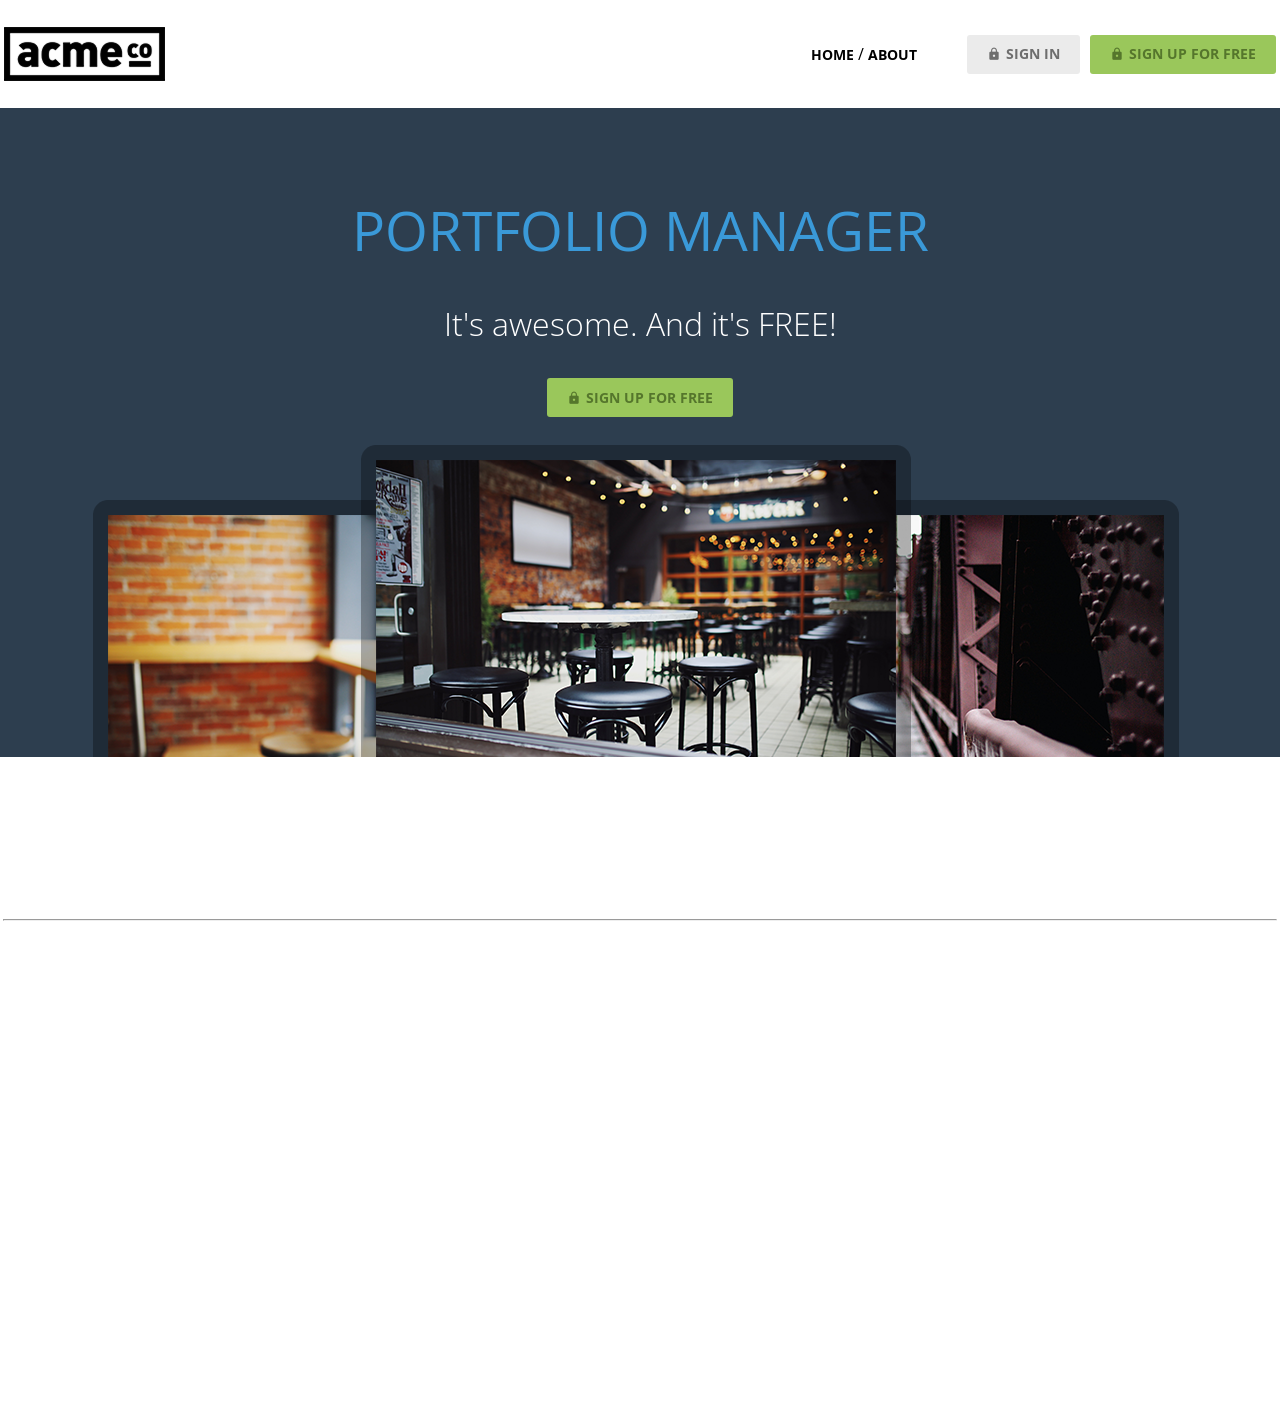
==== index.html @ 491b8ad6 "feat: Hero HTML/CSS 추가" ====
<!DOCTYPE html>
<html lang="en">
<head>
  <meta charset="UTF-8">
  <meta name="viewport" content="width=device-width, initial-scale=1.0">
  <title>ACME</title>
  <link rel="preconnect" href="https://fonts.googleapis.com">
  <link rel="preconnect" href="https://fonts.gstatic.com" crossorigin>
  <link href="https://fonts.googleapis.com/css2?family=Open+Sans:ital,wght@0,300..800;1,300..800&display=swap" rel="stylesheet">
  <link href="https://fonts.googleapis.com/icon?family=Material+Icons" rel="stylesheet">
  <link rel="stylesheet" href="css/common.css">
  <link rel="stylesheet" href="css/index.css">
  
</head>


<body>
  <header>
    <div class="container d-flex justify-content-between align-items-center">
    <h1 class="logo">
        <a href="index.html">
          <img src="images/logo.png" alt="acme logo">
          <span>ACME</span>
        </a>
      </h1>
      <nav>
        <ul class="d-flex align-items-center">
          <li>
            <a href="" class="text-nav">home</a>
            /
            <a href="" class="text-nav">about</a>
          </li>
          <li>
            <a href="#" class="btn btn-secondary"><span class="material-icons">lock</span>sign in</a>
          </li>
          <li>
            <a href="#" class="btn btn-primary"><span class="material-icons">lock</span>sign up for free</a>
          </li>
        </ul>
      </nav>
    </div>
  </header>
  <main>
    <section class="hero inner-top-pd">
    <div class="container d-flex flex-column align-items-center g-1">
      <h2 class="text-heading-xl">Portfolio Manager</h2>
      <h3 class="text-body-l">It's awesome. And it's FREE!</h3>
      <a href="#" class="btn btn-primary"><span class="material-icons">lock</span>sign up for free</a>
      <img src="images/hero_Image.png" alt="">
    </div>
    </section>
    <section class="features container inner-pd"></section>
    <hr class="container">
    <section class="testimonial container inner-pd"></section>
    <section class="cta inner-pd"></section>
  </main>
  <footer class="inner-pd"></footer>
</body>
</html>
---- css/common.css ----
@import url('normalize.css');
@import url('reset.css');
@import url('flex-utility.css');

:root{
  /* Layout */
  --base-unit:27px;
  --base-font:16px;

  /* Color styles */
  --black: rgba(44, 44, 44, 1);
  --light--gray: rgba(168, 168, 168, 1);
  --medium--gray: rgba(110, 110, 110, 1);
  --super--light--gray: rgba(235, 235, 235, 1);
  --primary: rgba(154, 199, 91, 1);
  --secondary: rgba(85, 118, 44, 1);
  --white: rgba(255, 255, 255, 1);
  --hero: rgba(45, 62, 79, 1);
  --hero--title: rgba(58, 153, 216, 1);
  --medium-blue: rgba(67, 156, 207, 1);
  --light-blue: rgba(72, 157, 205, 1);
  --c-t-a: rgba(41, 44, 46, 1);
  
  /* Text-size styles */
  --heading--x-l: calc(var(--base-font) * 3.4375);
  --body--l: calc(var(--base-font) * 2);
  --heading--s: calc(var(--base-font) * 1.5);
  --body--m: var(--base-font);
  --nav--item: calc(var(--base-font) * 0.875);
  --body--m-plus: calc(var(--base-font) * 1.125);
  --link: var(--base-font);
  --button---secondary: calc(var(--base-font) * 0.875);
  --button---primary: calc(var(--base-font) * 0.875);
}

body{
  font-family: "Open Sans", sans-serif;
  font-size: var(--base-font);
}

/* 폰트 위계 */
.text-heading-xl{
  font-size: var(--heading--x-l);
  line-height: calc(var(--base-unit) * 3);
  color: var(--hero--title);
  text-transform: uppercase;
  letter-spacing: 2%;
}
.text-heading-s{
  font-size: var(--heading--s);
  line-height: var(--base-unit);
}
.text-body-l{
  font-size: var(--body--l);
  line-height: calc(var(--base-unit) * 2);
  font-weight: 300;
}
.text-body-m{
  font-size: var(--body--m);
  line-height: var(--base-unit);
}
.text-body-m-plus{
  font-size: var(--body--m-plus);
  line-height: var(--base-unit);
}
.text-nav{
  font-size: var(--nav--item);
  font-weight: bold;
  text-transform: uppercase;
}

/* 링크 버튼 */
.btn{
  height: 39px;
  background:var(--super--light--gray);
  border-radius: 3px;
  padding:0 20px;
  display: inline-flex;
  color: var(--medium--gray);
  align-items: center;
  font-size: calc(var(--base-font) * 0.875);
  font-weight: bold;
  gap: 5px;
  text-transform: uppercase;
}
.btn-primary{
  background-color: var(--primary);
  color: var(--secondary);
}
.btn.big{
  height: calc(var(--base-unit) * 2);
  padding: 0 30px;
}

/* 폼 요소 */
.hero{
  background: var(--hero);
}
form{
  width: 350px;
  display: flex;
  flex-direction: column;
  gap: 10px;
}
form .field{
  height: calc(var(--base-unit) * 2);
  background: var(--white);
  border-radius: 3px;
  padding: 0 20px;
  display: flex;
  align-items: center;
  color: var(--light--gray);
}
form .field input{
  font-style: italic;
  color: var(--black);
}
form .field input::placeholder{
  color: var(--super--light--gray);
}
form button{
  height: calc(var(--base-unit) * 2);
  border: 1px var(--white) solid;
  border-radius: 3px;
  display: flex;
  align-items: center;
  justify-content: center;
  color: var(--white);
  font-size: calc(var(--base-font) * 0.125);
  text-transform: uppercase;
  font-weight: bold;
}
.btn .material-icons{
  font-size: 14px;
}
/* 레이아웃 */
.container{
  width: 1272px;
  margin:0 auto;
}
.inner-pd{
  padding: calc(var(--base-unit) * 3) 0;
}
.inner-top-pd{
  padding-top: calc(var(--base-unit) * 3);
}

/* 헤더 */
body > header {
  background: var(--white);
  padding: var(--base-unit) 0;
  box-shadow: 0 4px 5px rgba(0,0,0,.1);
}
.logo span{
  position: absolute;
  clip-path:inset(50%);
  width: 1px;
  height: 1px;
  overflow: hidden;
}
header nav ul{
  gap: 10px;
}
header nav ul li:first-child{
  margin-right: 40px;
}
---- css/index.css ----
.hero h3{
  color: var(--white);
}
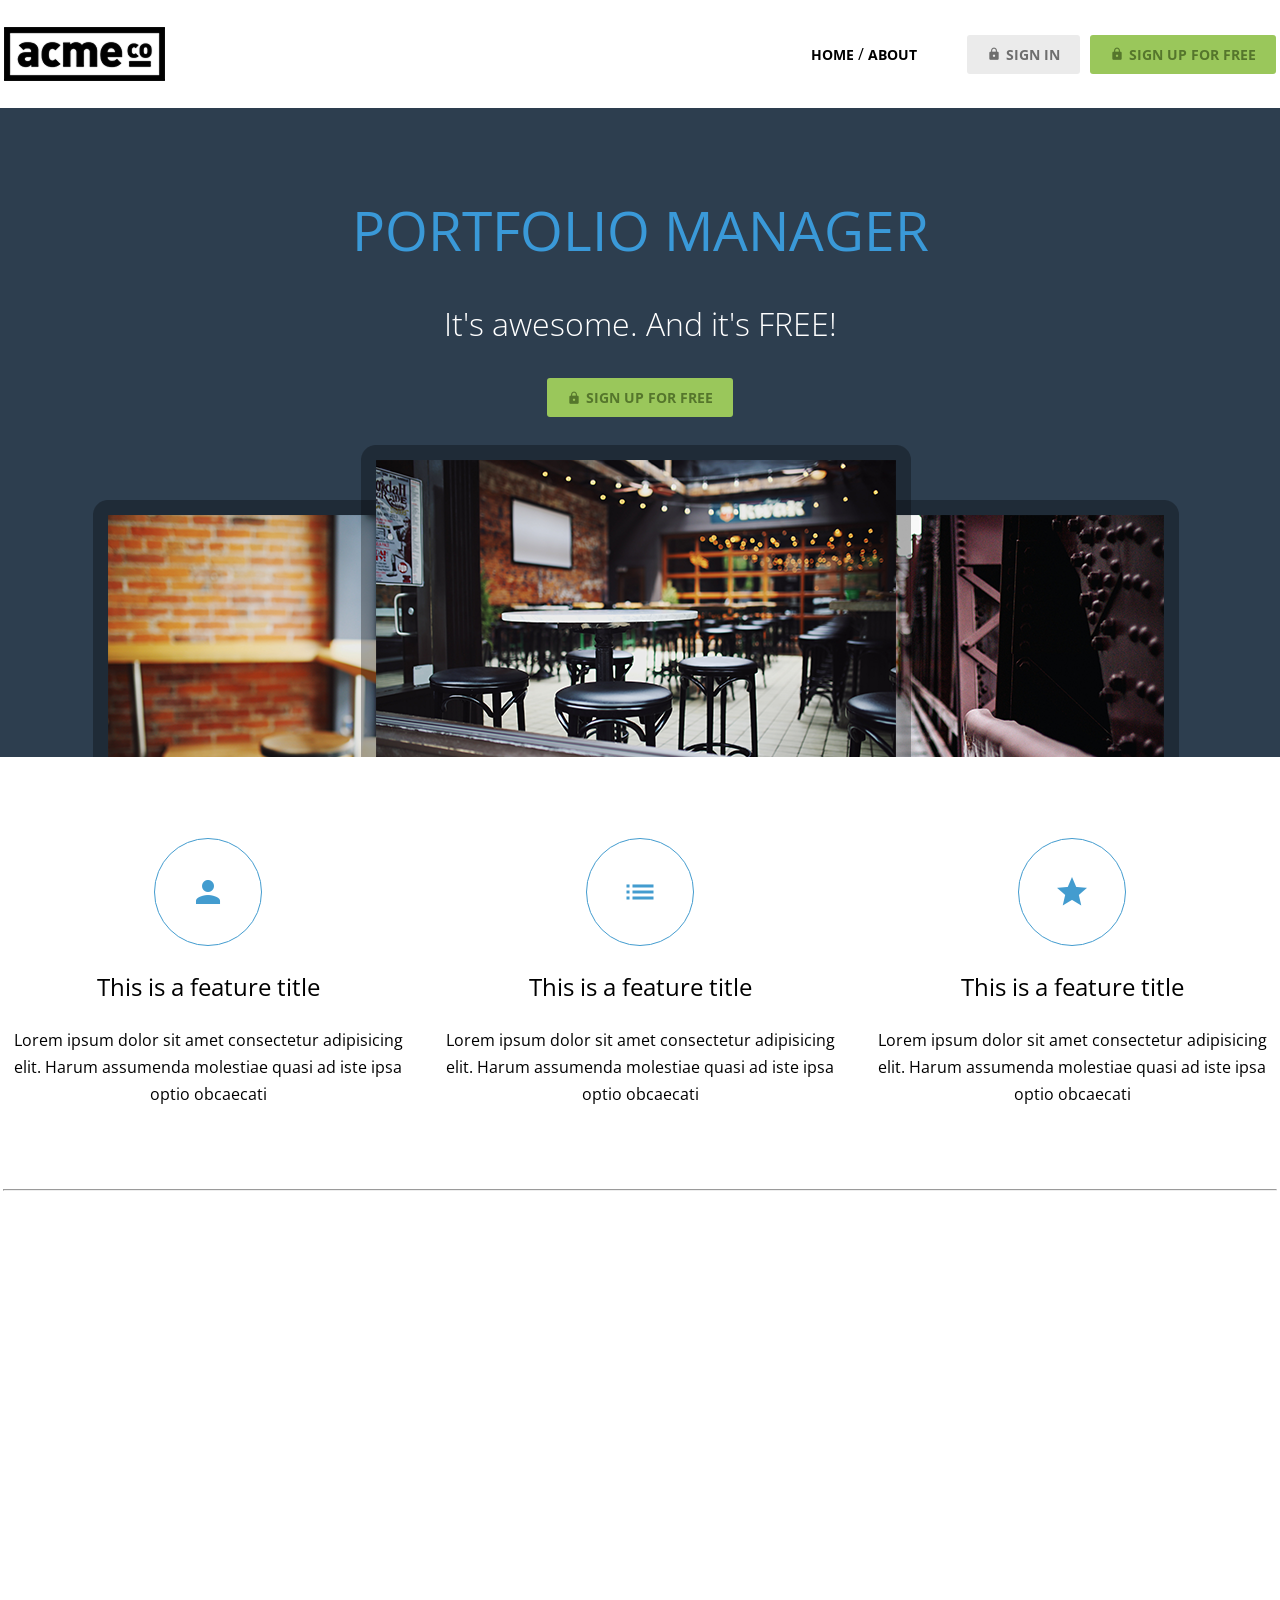
==== commit 8dba55a9: "feat: Features HTML/CSS 추가" ====
--- a/index.html
+++ b/index.html
@@ -20,7 +20,7 @@
     <h1 class="logo">
         <a href="index.html">
           <img src="images/logo.png" alt="acme logo">
-          <span>ACME</span>
+          <span class="hidden">ACME</span>
         </a>
       </h1>
       <nav>
@@ -49,7 +49,38 @@
       <img src="images/hero_Image.png" alt="">
     </div>
     </section>
-    <section class="features container inner-pd"></section>
+    <section class="features container inner-pd">
+      <h2 class="hidden">Features</h2>
+      <ul class="d-flex justify-content-between">
+        <li>
+          <div class="icon">
+            <span class="material-icons">person</span>
+          </div>
+          <h3 class="text-heading-s">This is a feature title</h3>
+          <p>
+            Lorem ipsum dolor sit amet consectetur adipisicing elit. Harum assumenda molestiae quasi ad iste ipsa optio obcaecati
+          </p>
+        </li>
+        <li>
+          <div class="icon">
+            <span class="material-icons">list</span>
+          </div>
+          <h3 class="text-heading-s">This is a feature title</h3>
+          <p>
+            Lorem ipsum dolor sit amet consectetur adipisicing elit. Harum assumenda molestiae quasi ad iste ipsa optio obcaecati
+          </p>
+        </li>
+        <li>
+          <div class="icon">
+            <span class="material-icons">star</span>
+          </div>
+          <h3 class="text-heading-s">This is a feature title</h3>
+          <p>
+            Lorem ipsum dolor sit amet consectetur adipisicing elit. Harum assumenda molestiae quasi ad iste ipsa optio obcaecati 
+          </p>
+        </li>
+      </ul>
+    </section>
     <hr class="container">
     <section class="testimonial container inner-pd"></section>
     <section class="cta inner-pd"></section>
--- a/css/common.css
+++ b/css/common.css
@@ -34,8 +34,10 @@
 }
 
 body{
-  font-family: "Open Sans", sans-serif;
+  /* font-family: "Open Sans", sans-serif;
   font-size: var(--base-font);
+  line-height: var(--base-unit); */
+  font:var(--base-font)/var(--base-unit) "Open Sans", sans-serif;
 }
 
 /* 폰트 위계 */
@@ -144,6 +146,13 @@
 .inner-top-pd{
   padding-top: calc(var(--base-unit) * 3);
 }
+.hidden{
+  position: absolute;
+  clip-path:inset(50%);
+  width: 1px;
+  height: 1px;
+  overflow: hidden;
+}
 
 /* 헤더 */
 body > header {
@@ -151,13 +160,6 @@
   padding: var(--base-unit) 0;
   box-shadow: 0 4px 5px rgba(0,0,0,.1);
 }
-.logo span{
-  position: absolute;
-  clip-path:inset(50%);
-  width: 1px;
-  height: 1px;
-  overflow: hidden;
-}
 header nav ul{
   gap: 10px;
 }
--- a/css/index.css
+++ b/css/index.css
@@ -1,3 +1,30 @@
 .hero h3{
   color: var(--white);
+}
+
+.features ul{
+  gap: 24px;
+  text-align: center;
+}
+
+.features ul li{
+  display: flex;
+  flex-direction: column;
+  gap: var(--base-unit);
+  align-items: center;
+}
+
+.features .icon{
+  width: calc(var(--base-unit) * 4);
+  height: calc(var(--base-unit) * 4);
+  display: flex;
+  justify-content: center;
+  align-items: center;
+  border: 1px solid var(--medium-blue);
+  border-radius: 50%;
+  box-sizing: border-box;
+  color: var(--medium-blue);
+}
+.features .icon span{
+  font-size: 36px;
 }
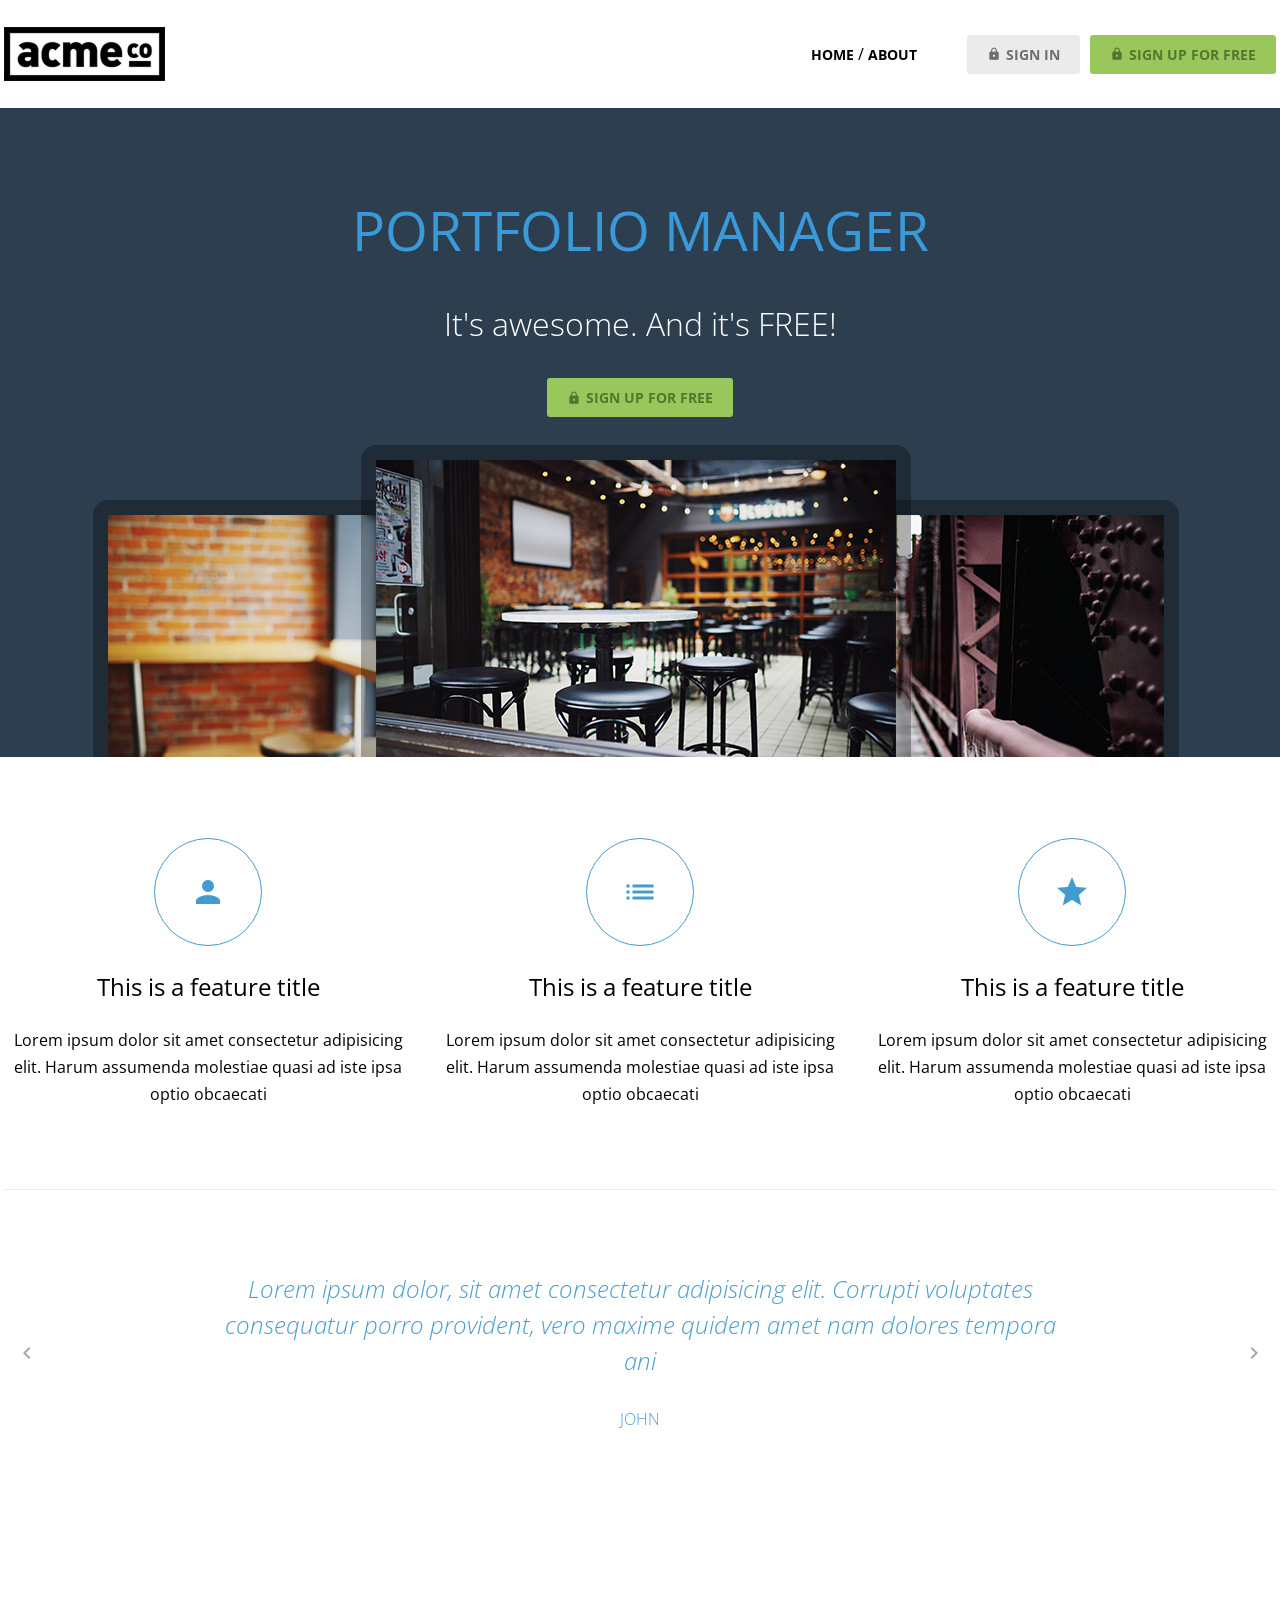
==== commit f9fae5da: "feat: testimonial HTML/CSS 추가" ====
--- a/index.html
+++ b/index.html
@@ -1,90 +1,137 @@
-<!DOCTYPE html>
+<!doctype html>
 <html lang="en">
-<head>
-  <meta charset="UTF-8">
-  <meta name="viewport" content="width=device-width, initial-scale=1.0">
-  <title>ACME</title>
-  <link rel="preconnect" href="https://fonts.googleapis.com">
-  <link rel="preconnect" href="https://fonts.gstatic.com" crossorigin>
-  <link href="https://fonts.googleapis.com/css2?family=Open+Sans:ital,wght@0,300..800;1,300..800&display=swap" rel="stylesheet">
-  <link href="https://fonts.googleapis.com/icon?family=Material+Icons" rel="stylesheet">
-  <link rel="stylesheet" href="css/common.css">
-  <link rel="stylesheet" href="css/index.css">
-  
-</head>
+  <head>
+    <meta charset="UTF-8" />
+    <meta name="viewport" content="width=device-width, initial-scale=1.0" />
+    <title>ACME</title>
+    <link rel="preconnect" href="https://fonts.googleapis.com" />
+    <link rel="preconnect" href="https://fonts.gstatic.com" crossorigin />
+    <link
+      href="https://fonts.googleapis.com/css2?family=Open+Sans:ital,wght@0,300..800;1,300..800&display=swap"
+      rel="stylesheet"
+    />
+    <link href="https://fonts.googleapis.com/icon?family=Material+Icons" rel="stylesheet" />
+    <link rel="stylesheet" href="css/common.css" />
+    <link rel="stylesheet" href="css/index.css" />
+  </head>
 
-
-<body>
-  <header>
-    <div class="container d-flex justify-content-between align-items-center">
-    <h1 class="logo">
-        <a href="index.html">
-          <img src="images/logo.png" alt="acme logo">
-          <span class="hidden">ACME</span>
-        </a>
-      </h1>
-      <nav>
-        <ul class="d-flex align-items-center">
+  <body>
+    <header>
+      <div class="container d-flex justify-content-between align-items-center">
+        <h1 class="logo">
+          <a href="index.html">
+            <img src="images/logo.png" alt="acme logo" />
+            <span class="hidden">ACME</span>
+          </a>
+        </h1>
+        <nav>
+          <ul class="d-flex align-items-center">
+            <li>
+              <a href="" class="text-nav">home</a>
+              /
+              <a href="" class="text-nav">about</a>
+            </li>
+            <li>
+              <a href="#" class="btn btn-secondary"
+                ><span class="material-icons">lock</span>sign in</a
+              >
+            </li>
+            <li>
+              <a href="#" class="btn btn-primary">
+                <span class="material-icons">lock</span>sign up for free</a
+              >
+            </li>
+          </ul>
+        </nav>
+      </div>
+    </header>
+    <main>
+      <section class="hero inner-top-pd">
+        <div class="container d-flex flex-column align-items-center g-1">
+          <h2 class="text-heading-xl">Portfolio Manager</h2>
+          <h3 class="text-body-l">It's awesome. And it's FREE!</h3>
+          <a href="#" class="btn btn-primary"
+            ><span class="material-icons">lock</span>sign up for free</a
+          >
+          <img src="images/hero_Image.png" alt="" />
+        </div>
+      </section>
+      <section class="features container inner-pd">
+        <h2 class="hidden">Features</h2>
+        <ul class="d-flex justify-content-between">
           <li>
-            <a href="" class="text-nav">home</a>
-            /
-            <a href="" class="text-nav">about</a>
+            <div class="icon">
+              <span class="material-icons">person</span>
+            </div>
+            <h3 class="text-heading-s">This is a feature title</h3>
+            <p>
+              Lorem ipsum dolor sit amet consectetur adipisicing elit. Harum assumenda molestiae
+              quasi ad iste ipsa optio obcaecati
+            </p>
           </li>
           <li>
-            <a href="#" class="btn btn-secondary"><span class="material-icons">lock</span>sign in</a>
+            <div class="icon">
+              <span class="material-icons">list</span>
+            </div>
+            <h3 class="text-heading-s">This is a feature title</h3>
+            <p>
+              Lorem ipsum dolor sit amet consectetur adipisicing elit. Harum assumenda molestiae
+              quasi ad iste ipsa optio obcaecati
+            </p>
           </li>
           <li>
-            <a href="#" class="btn btn-primary"><span class="material-icons">lock</span>sign up for free</a>
+            <div class="icon">
+              <span class="material-icons">star</span>
+            </div>
+            <h3 class="text-heading-s">This is a feature title</h3>
+            <p>
+              Lorem ipsum dolor sit amet consectetur adipisicing elit. Harum assumenda molestiae
+              quasi ad iste ipsa optio obcaecati
+            </p>
           </li>
         </ul>
-      </nav>
-    </div>
-  </header>
-  <main>
-    <section class="hero inner-top-pd">
-    <div class="container d-flex flex-column align-items-center g-1">
-      <h2 class="text-heading-xl">Portfolio Manager</h2>
-      <h3 class="text-body-l">It's awesome. And it's FREE!</h3>
-      <a href="#" class="btn btn-primary"><span class="material-icons">lock</span>sign up for free</a>
-      <img src="images/hero_Image.png" alt="">
-    </div>
-    </section>
-    <section class="features container inner-pd">
-      <h2 class="hidden">Features</h2>
-      <ul class="d-flex justify-content-between">
-        <li>
-          <div class="icon">
-            <span class="material-icons">person</span>
-          </div>
-          <h3 class="text-heading-s">This is a feature title</h3>
-          <p>
-            Lorem ipsum dolor sit amet consectetur adipisicing elit. Harum assumenda molestiae quasi ad iste ipsa optio obcaecati
-          </p>
-        </li>
-        <li>
-          <div class="icon">
-            <span class="material-icons">list</span>
-          </div>
-          <h3 class="text-heading-s">This is a feature title</h3>
-          <p>
-            Lorem ipsum dolor sit amet consectetur adipisicing elit. Harum assumenda molestiae quasi ad iste ipsa optio obcaecati
-          </p>
-        </li>
-        <li>
-          <div class="icon">
-            <span class="material-icons">star</span>
-          </div>
-          <h3 class="text-heading-s">This is a feature title</h3>
-          <p>
-            Lorem ipsum dolor sit amet consectetur adipisicing elit. Harum assumenda molestiae quasi ad iste ipsa optio obcaecati 
-          </p>
-        </li>
-      </ul>
-    </section>
-    <hr class="container">
-    <section class="testimonial container inner-pd"></section>
-    <section class="cta inner-pd"></section>
-  </main>
-  <footer class="inner-pd"></footer>
-</body>
-</html>+      </section>
+      <hr class="container" />
+      <section class="testimonial slidewrapper container inner-pd">
+        <h2 class="hidden">testimonial</h2>
+        <ul class="slidecontainer">
+          <li>
+            <blockquote>
+              <p>
+                Lorem ipsum dolor, sit amet consectetur adipisicing elit. Corrupti voluptates
+                consequatur porro provident, vero maxime quidem amet nam dolores tempora ani
+              </p>
+            </blockquote>
+            <small>john</small>
+          </li>
+          <li>
+            <blockquote>
+              <p>
+                Lorem ipsum dolor, sit amet consectetur adipisicing elit. Corrupti voluptates
+                consequatur porro provident, vero maxime quidem amet nam dolores tempora ani
+              </p>
+            </blockquote>
+            <small>tomas</small>
+          </li>
+          <li>
+            <blockquote>
+              <p>
+                Lorem ipsum dolor, sit amet consectetur adipisicing elit. Corrupti voluptates
+                consequatur porro provident, vero maxime quidem amet nam dolores tempora ani
+              </p>
+            </blockquote>
+            <small>onion</small>
+          </li>
+        </ul>
+        <button type="button" class="button prev">
+          <span class="material-icons">chevron_left</span>
+        </button>
+        <button type="button" class="button next">
+          <span class="material-icons">chevron_right</span>
+        </button>
+      </section>
+      <section class="cta inner-pd"></section>
+    </main>
+    <footer class="inner-pd"></footer>
+  </body>
+</html>
--- a/css/common.css
+++ b/css/common.css
@@ -1,11 +1,11 @@
-@import url('normalize.css');
-@import url('reset.css');
-@import url('flex-utility.css');
-
-:root{
+@import url("normalize.css");
+@import url("reset.css");
+@import url("flex-utility.css");
+
+:root {
   /* Layout */
-  --base-unit:27px;
-  --base-font:16px;
+  --base-unit: 27px;
+  --base-font: 16px;
 
   /* Color styles */
   --black: rgba(44, 44, 44, 1);
@@ -20,7 +20,7 @@
   --medium-blue: rgba(67, 156, 207, 1);
   --light-blue: rgba(72, 157, 205, 1);
   --c-t-a: rgba(41, 44, 46, 1);
-  
+
   /* Text-size styles */
   --heading--x-l: calc(var(--base-font) * 3.4375);
   --body--l: calc(var(--base-font) * 2);
@@ -33,50 +33,52 @@
   --button---primary: calc(var(--base-font) * 0.875);
 }
 
-body{
+body {
   /* font-family: "Open Sans", sans-serif;
   font-size: var(--base-font);
   line-height: var(--base-unit); */
-  font:var(--base-font)/var(--base-unit) "Open Sans", sans-serif;
+  font:
+    var(--base-font)/var(--base-unit) "Open Sans",
+    sans-serif;
 }
 
 /* 폰트 위계 */
-.text-heading-xl{
+.text-heading-xl {
   font-size: var(--heading--x-l);
   line-height: calc(var(--base-unit) * 3);
   color: var(--hero--title);
   text-transform: uppercase;
   letter-spacing: 2%;
 }
-.text-heading-s{
+.text-heading-s {
   font-size: var(--heading--s);
   line-height: var(--base-unit);
 }
-.text-body-l{
+.text-body-l {
   font-size: var(--body--l);
   line-height: calc(var(--base-unit) * 2);
   font-weight: 300;
 }
-.text-body-m{
+.text-body-m {
   font-size: var(--body--m);
   line-height: var(--base-unit);
 }
-.text-body-m-plus{
+.text-body-m-plus {
   font-size: var(--body--m-plus);
   line-height: var(--base-unit);
 }
-.text-nav{
+.text-nav {
   font-size: var(--nav--item);
   font-weight: bold;
   text-transform: uppercase;
 }
 
 /* 링크 버튼 */
-.btn{
+.btn {
   height: 39px;
-  background:var(--super--light--gray);
+  background: var(--super--light--gray);
   border-radius: 3px;
-  padding:0 20px;
+  padding: 0 20px;
   display: inline-flex;
   color: var(--medium--gray);
   align-items: center;
@@ -85,26 +87,26 @@
   gap: 5px;
   text-transform: uppercase;
 }
-.btn-primary{
+.btn-primary {
   background-color: var(--primary);
   color: var(--secondary);
 }
-.btn.big{
+.btn.big {
   height: calc(var(--base-unit) * 2);
   padding: 0 30px;
 }
 
 /* 폼 요소 */
-.hero{
+.hero {
   background: var(--hero);
 }
-form{
+form {
   width: 350px;
   display: flex;
   flex-direction: column;
   gap: 10px;
 }
-form .field{
+form .field {
   height: calc(var(--base-unit) * 2);
   background: var(--white);
   border-radius: 3px;
@@ -113,14 +115,14 @@
   align-items: center;
   color: var(--light--gray);
 }
-form .field input{
+form .field input {
   font-style: italic;
   color: var(--black);
 }
-form .field input::placeholder{
+form .field input::placeholder {
   color: var(--super--light--gray);
 }
-form button{
+form button {
   height: calc(var(--base-unit) * 2);
   border: 1px var(--white) solid;
   border-radius: 3px;
@@ -132,37 +134,80 @@
   text-transform: uppercase;
   font-weight: bold;
 }
-.btn .material-icons{
+.btn .material-icons {
   font-size: 14px;
 }
 /* 레이아웃 */
-.container{
+.container {
   width: 1272px;
-  margin:0 auto;
-}
-.inner-pd{
+  margin: 0 auto;
+}
+.inner-pd {
   padding: calc(var(--base-unit) * 3) 0;
 }
-.inner-top-pd{
+.inner-top-pd {
   padding-top: calc(var(--base-unit) * 3);
 }
-.hidden{
+.hidden {
   position: absolute;
-  clip-path:inset(50%);
+  clip-path: inset(50%);
   width: 1px;
   height: 1px;
   overflow: hidden;
+}
+
+hr {
+  border: none;
+  /* border-top: 1px solid var(--super--light--gray); */
+  height: 1px;
+  background: var(--super--light--gray);
 }
 
 /* 헤더 */
 body > header {
   background: var(--white);
   padding: var(--base-unit) 0;
-  box-shadow: 0 4px 5px rgba(0,0,0,.1);
-}
-header nav ul{
+  box-shadow: 0 4px 5px rgba(0, 0, 0, 0.1);
+}
+header nav ul {
   gap: 10px;
 }
-header nav ul li:first-child{
+header nav ul li:first-child {
   margin-right: 40px;
-}+}
+
+/* 슬라이드 */
+.slidewrapper {
+  position: relative;
+  overflow: hidden;
+}
+.slidecontainer {
+  width: 300%; /* js 부모 너비파악, 슬라이드 개수 파악, 너비 계산해서 지정할 예정 */
+  display: flex;
+  transition: 0.3s ease-out;
+}
+.slidecontainer li {
+  width: 100%;
+  display: flex;
+  flex-direction: column;
+  align-items: center;
+  gap: var(--base-unit);
+}
+.slidewrapper button {
+  width: 45px;
+  height: 45px;
+  display: flex;
+  justify-content: center;
+  align-items: center;
+  color: var(--light--gray);
+  cursor: pointer;
+  position: absolute;
+  top: 50%;
+  transform: translateY(-50%);
+}
+.slidewrapper button.prev {
+  left: 0;
+}
+.slidewrapper button.next {
+  right: 0;
+}
--- a/css/index.css
+++ b/css/index.css
@@ -1,20 +1,20 @@
-.hero h3{
+.hero h3 {
   color: var(--white);
 }
 
-.features ul{
+.features ul {
   gap: 24px;
   text-align: center;
 }
 
-.features ul li{
+.features ul li {
   display: flex;
   flex-direction: column;
   gap: var(--base-unit);
   align-items: center;
 }
 
-.features .icon{
+.features .icon {
   width: calc(var(--base-unit) * 4);
   height: calc(var(--base-unit) * 4);
   display: flex;
@@ -25,6 +25,21 @@
   box-sizing: border-box;
   color: var(--medium-blue);
 }
-.features .icon span{
+.features .icon span {
   font-size: 36px;
-}+}
+
+.testimonial li {
+  font-weight: 300;
+  color: var(--light-blue);
+  text-align: center;
+}
+.testimonial blockquote {
+  width: 840px;
+  font-style: italic;
+  font-size: 24px;
+  line-height: 36px;
+}
+.testimonial small {
+  text-transform: uppercase;
+}
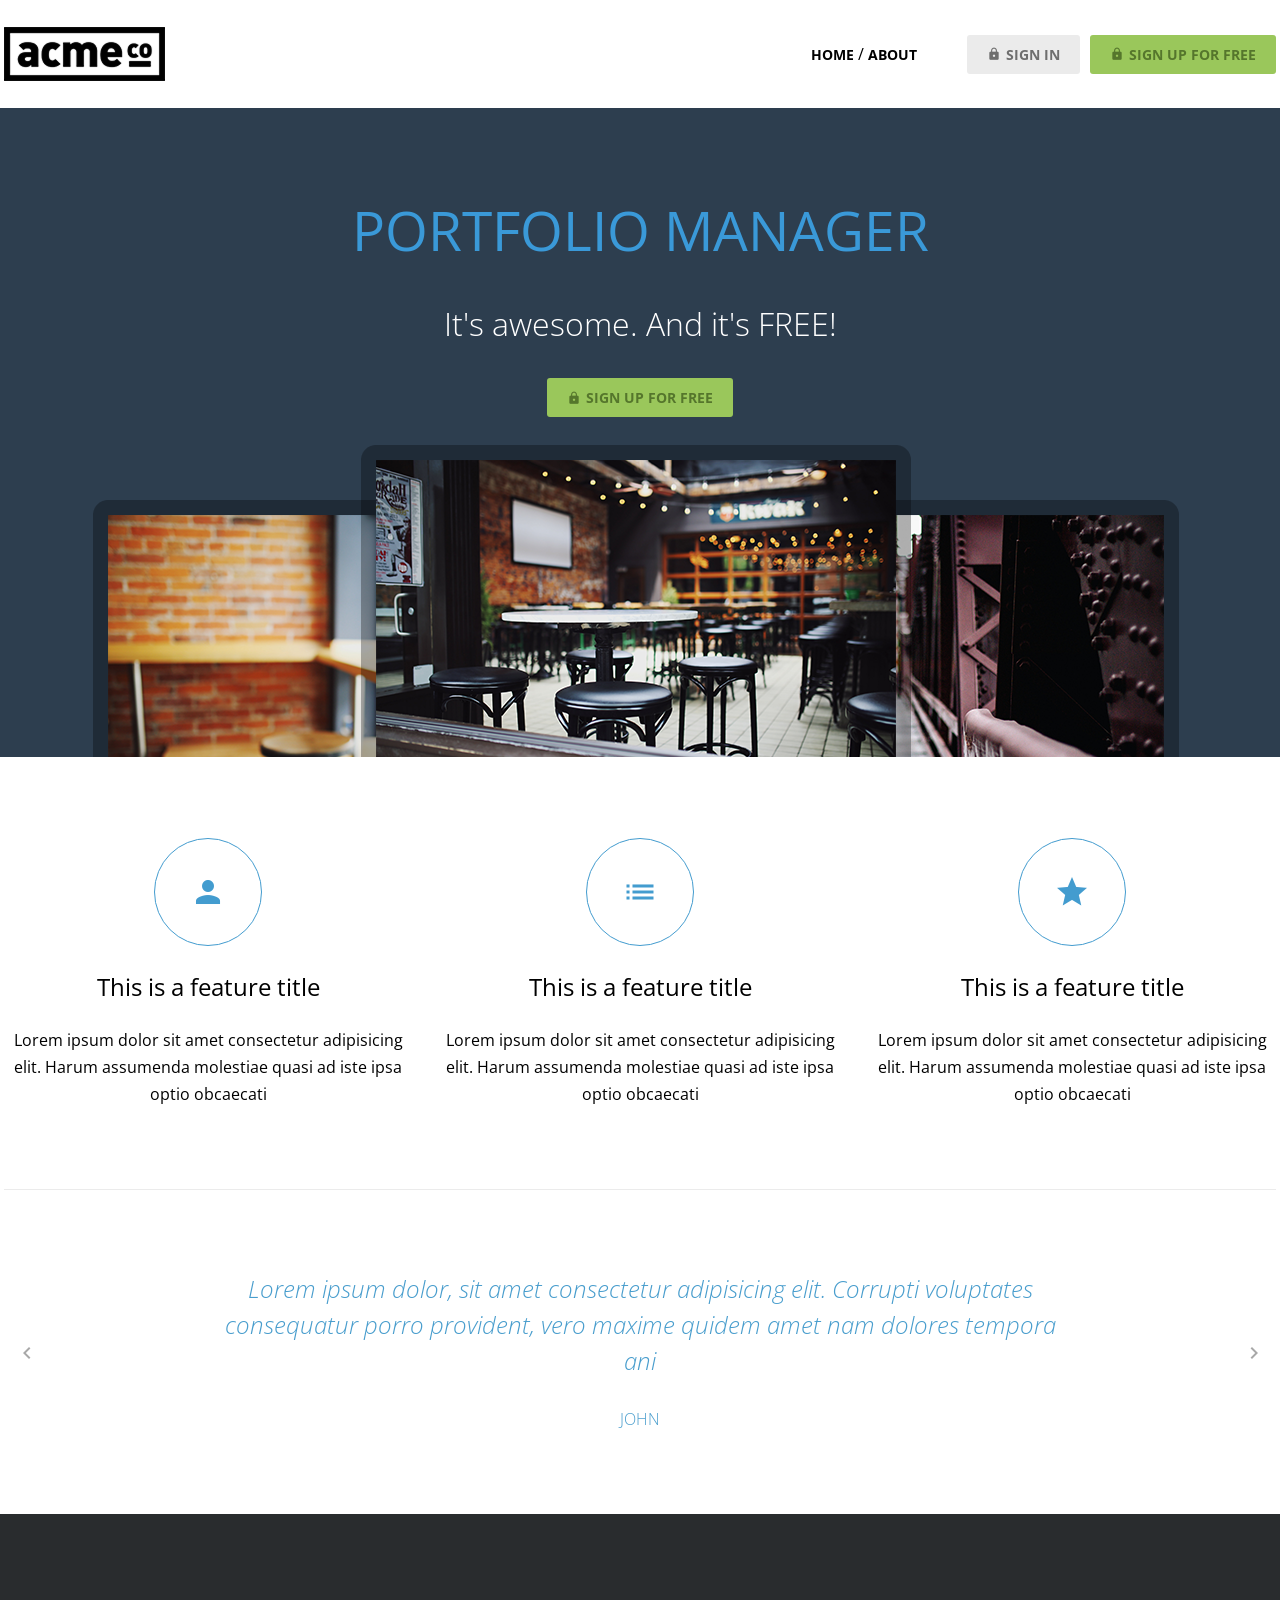
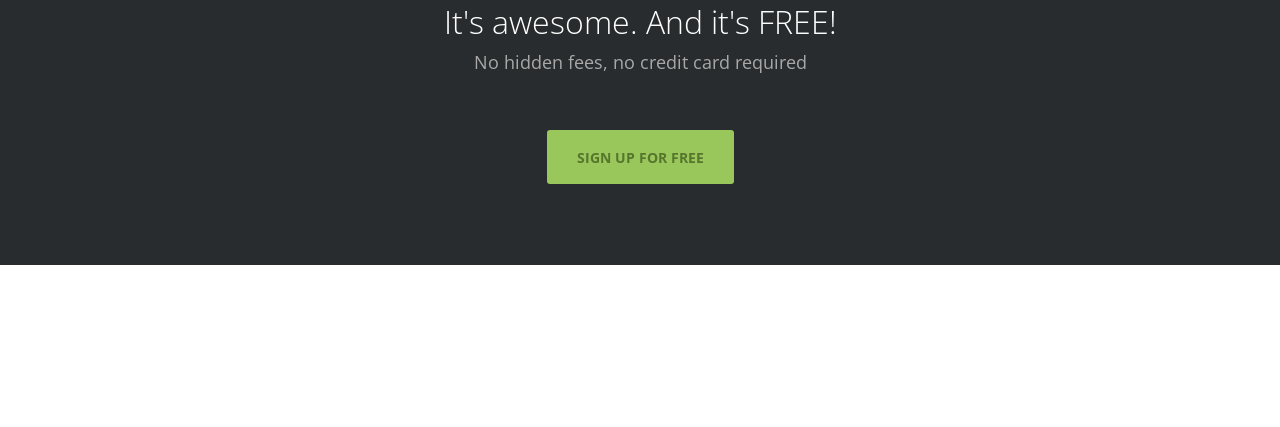
==== commit c9d228ce: "feat: HTML/CSS 추가" ====
--- a/index.html
+++ b/index.html
@@ -130,7 +130,13 @@
           <span class="material-icons">chevron_right</span>
         </button>
       </section>
-      <section class="cta inner-pd"></section>
+      <section class="cta inner-pd d-flex flex-column align-items-center g-2">
+        <div class="content">
+          <h3 class="text-body-l">It's awesome. And it's FREE!</h3>
+          <p class="text-body-m-plus">No hidden fees, no credit card required</p>
+        </div>
+        <a href="#" class="btn btn-primary big">sign up for free</a>
+      </section>
     </main>
     <footer class="inner-pd"></footer>
   </body>
--- a/css/common.css
+++ b/css/common.css
@@ -58,6 +58,7 @@
   font-size: var(--body--l);
   line-height: calc(var(--base-unit) * 2);
   font-weight: 300;
+  text-align: center;
 }
 .text-body-m {
   font-size: var(--body--m);
@@ -66,6 +67,8 @@
 .text-body-m-plus {
   font-size: var(--body--m-plus);
   line-height: var(--base-unit);
+  text-align: center;
+  color: var(--light--gray);
 }
 .text-nav {
   font-size: var(--nav--item);
@@ -211,3 +214,9 @@
 .slidewrapper button.next {
   right: 0;
 }
+
+/* CTA */
+.cta {
+  background: var(--c-t-a);
+  color: var(--white);
+}
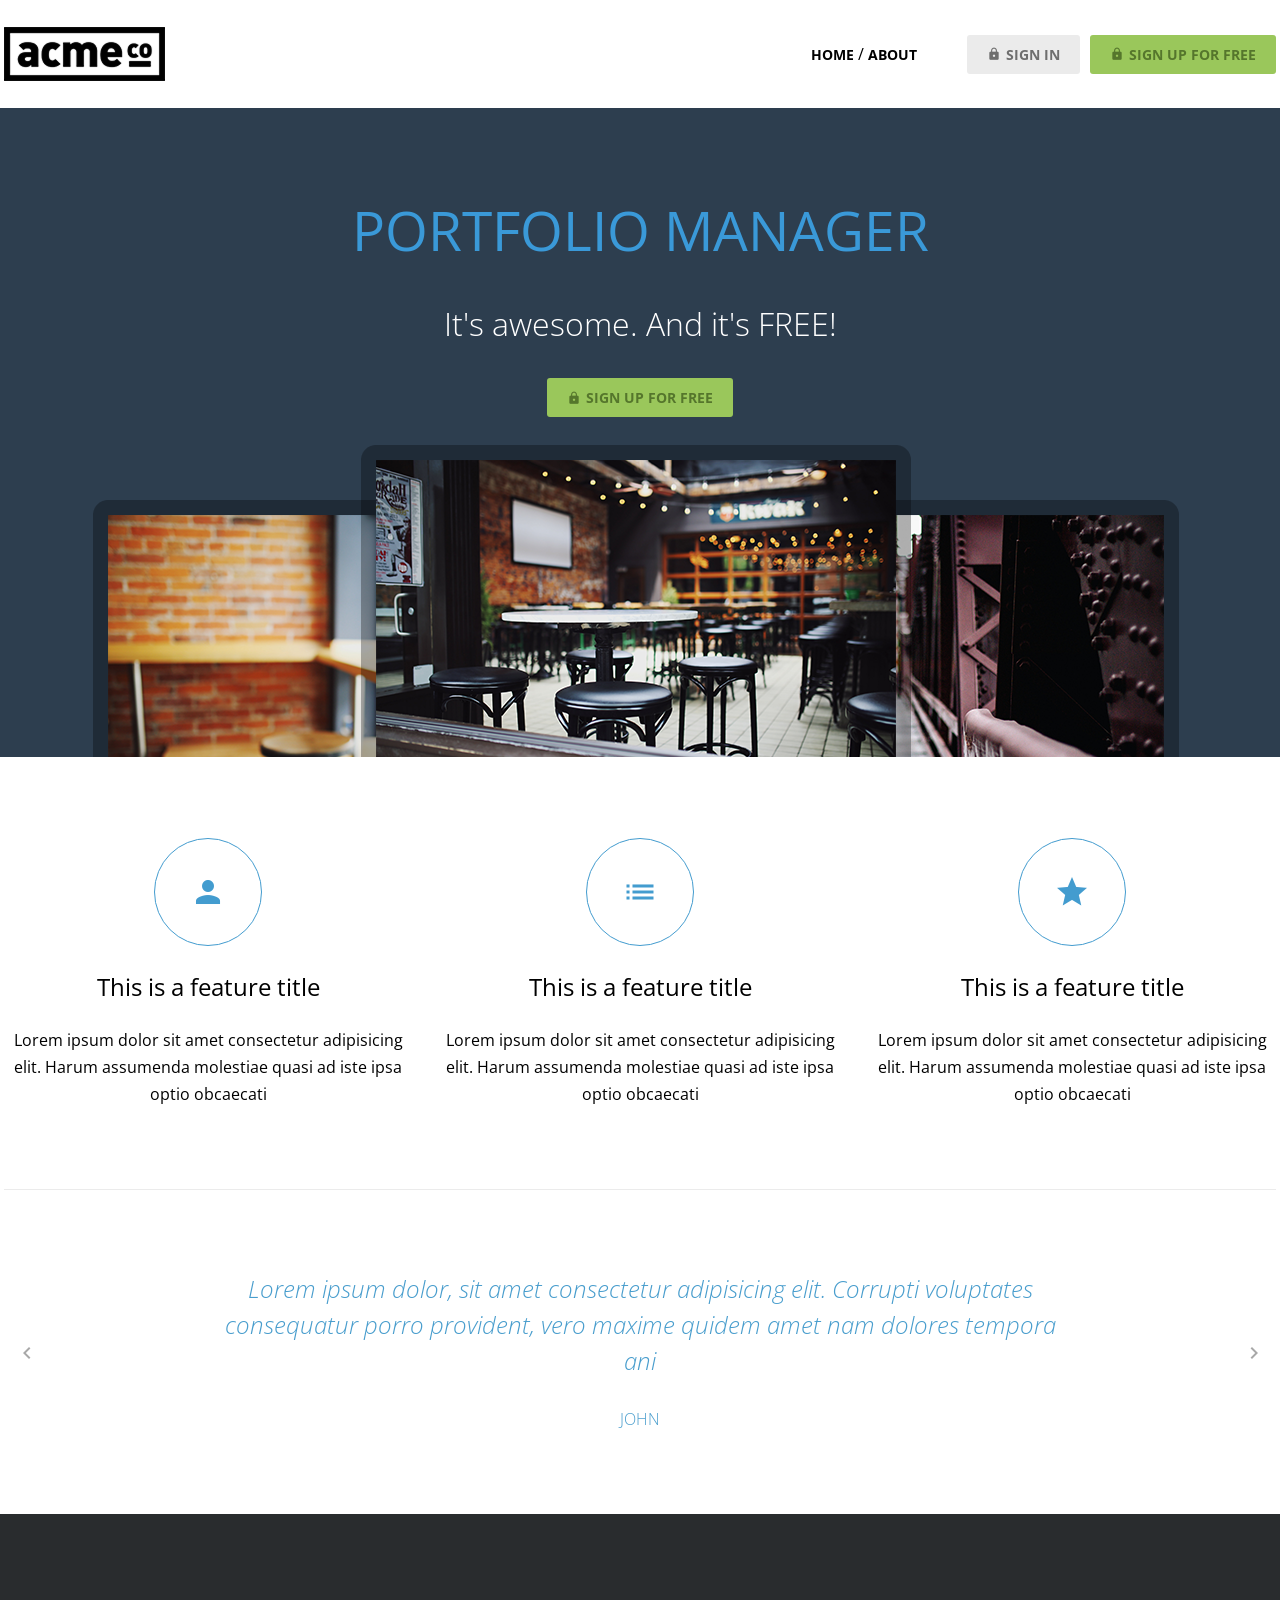
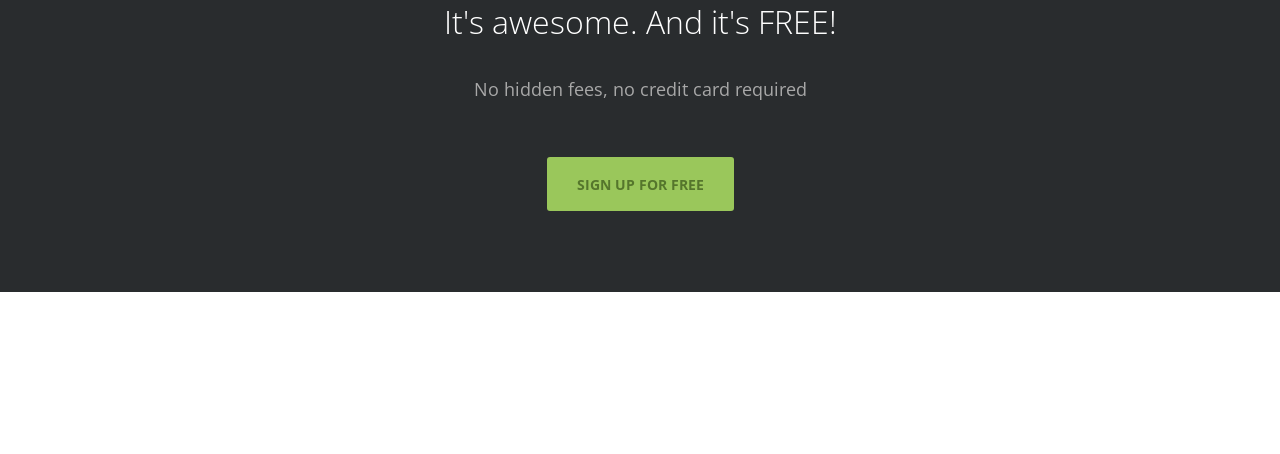
==== commit 52e049c1: "feat: HTML 추가" ====
--- a/index.html
+++ b/index.html
@@ -131,7 +131,7 @@
         </button>
       </section>
       <section class="cta inner-pd d-flex flex-column align-items-center g-2">
-        <div class="content">
+        <div class="content d-flex flex-column g-1">
           <h3 class="text-body-l">It's awesome. And it's FREE!</h3>
           <p class="text-body-m-plus">No hidden fees, no credit card required</p>
         </div>
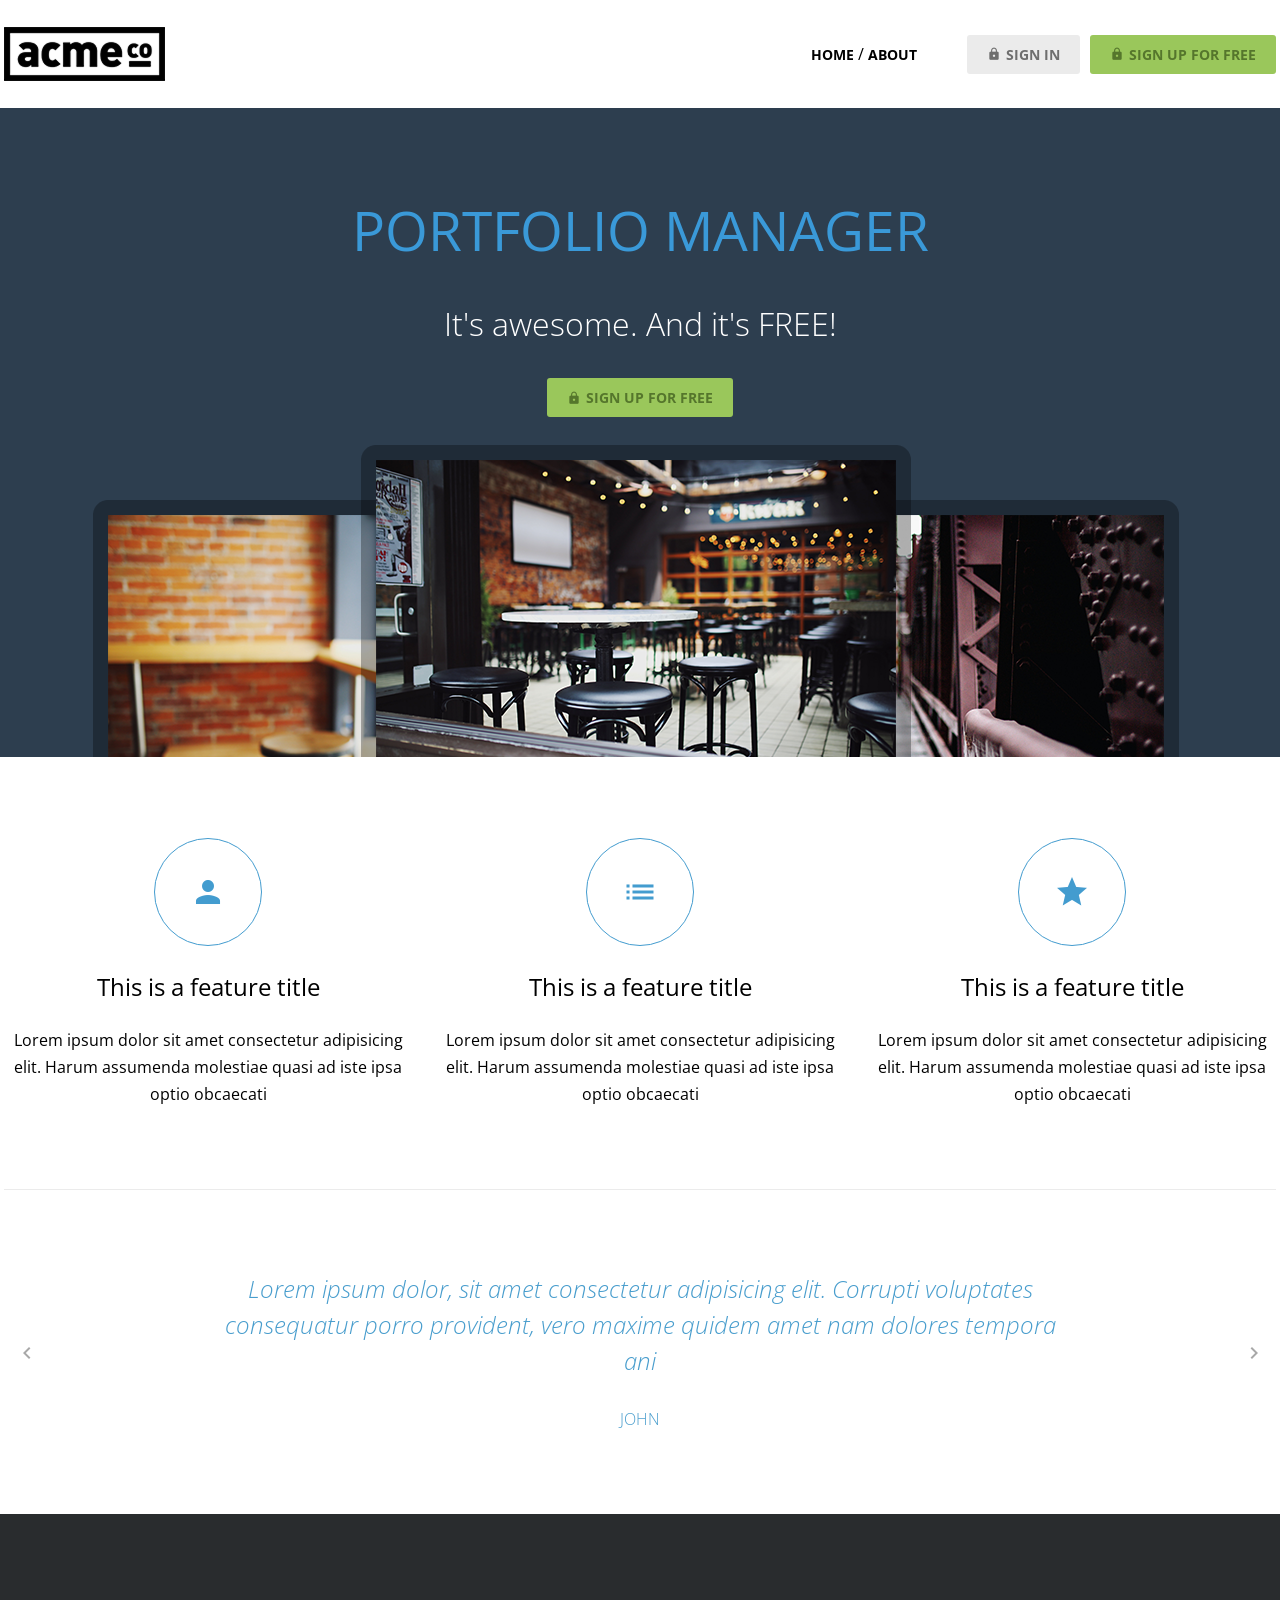
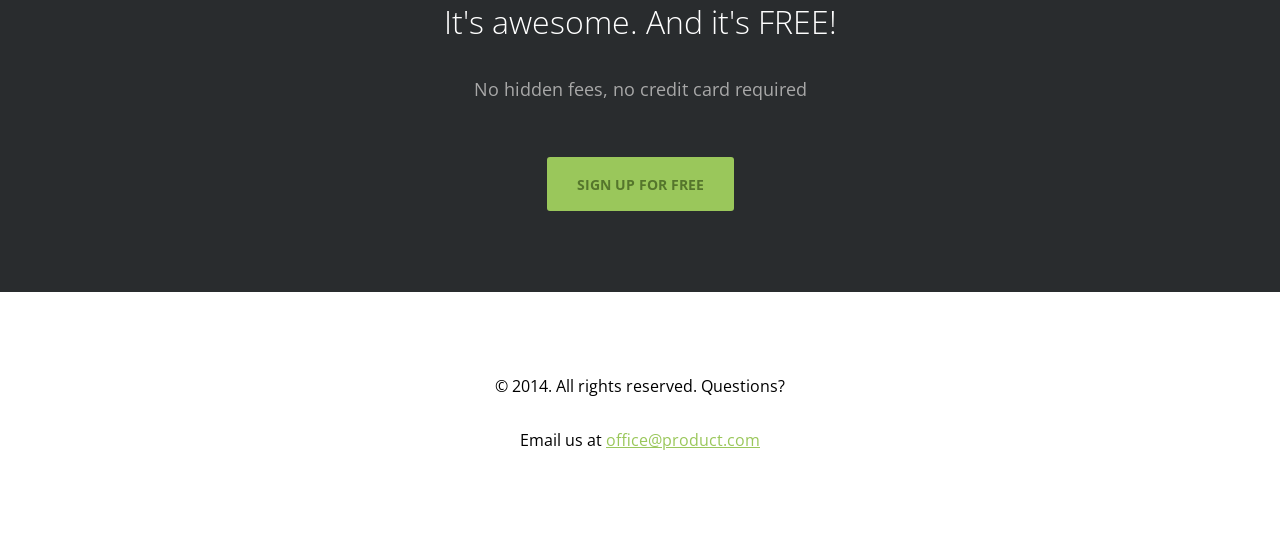
==== commit a2bea9a2: "feat: Footer HTML/CSS 추가" ====
--- a/index.html
+++ b/index.html
@@ -138,6 +138,9 @@
         <a href="#" class="btn btn-primary big">sign up for free</a>
       </section>
     </main>
-    <footer class="inner-pd"></footer>
+    <footer class="inner-pd d-flex flex-column g-1 align-items-center g-1">
+      <p>&copy; 2014. All rights reserved. Questions?</p>
+      <p>Email us at <a href="#" class="text-link">office@product.com</a></p>
+    </footer>
   </body>
 </html>
--- a/css/common.css
+++ b/css/common.css
@@ -158,13 +158,16 @@
   height: 1px;
   overflow: hidden;
 }
-
 hr {
   border: none;
   /* border-top: 1px solid var(--super--light--gray); */
   height: 1px;
   background: var(--super--light--gray);
 }
+.text-link {
+  text-decoration: underline;
+  color: var(--primary);
+}
 
 /* 헤더 */
 body > header {
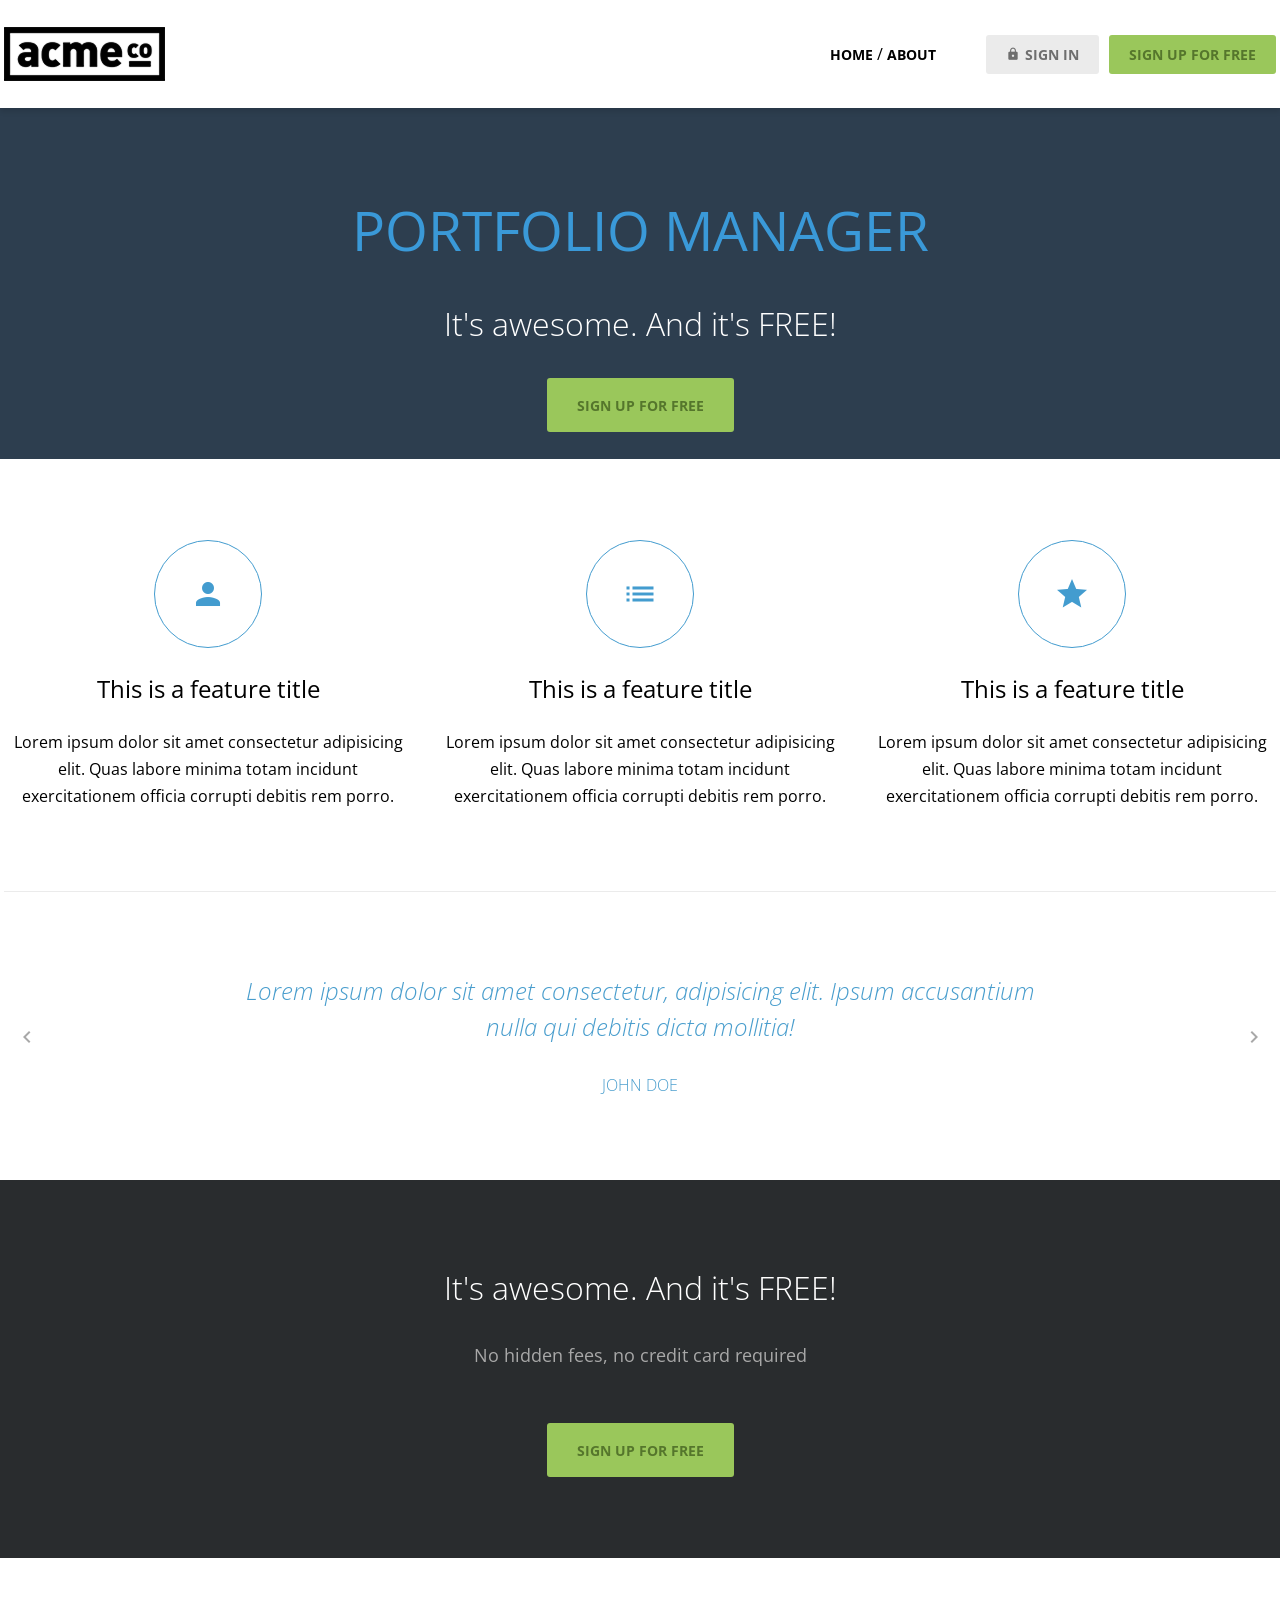
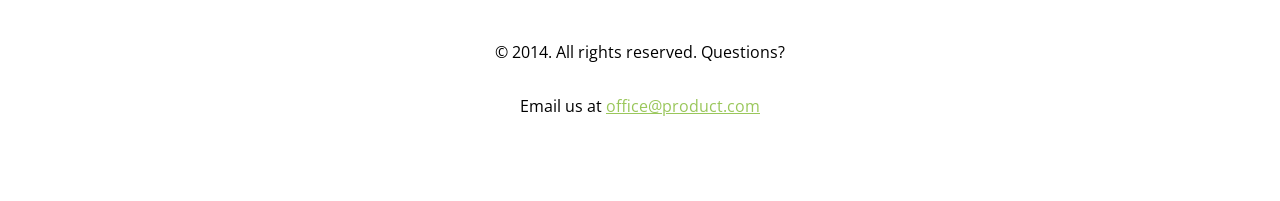
==== commit 66b4ba5d: "js/html/css 추가" ====
--- a/index.html
+++ b/index.html
@@ -27,19 +27,17 @@
         <nav>
           <ul class="d-flex align-items-center">
             <li>
-              <a href="" class="text-nav">home</a>
+              <a href="index.html" class="text-nav">home</a>
               /
-              <a href="" class="text-nav">about</a>
+              <a href="about.html" class="text-nav">about</a>
             </li>
             <li>
-              <a href="#" class="btn btn-secondary"
+              <a href="signin.html" class="btn btn-secondary"
                 ><span class="material-icons">lock</span>sign in</a
               >
             </li>
             <li>
-              <a href="#" class="btn btn-primary">
-                <span class="material-icons">lock</span>sign up for free</a
-              >
+              <a href="signup.html" class="btn btn-primary">sign up for free</a>
             </li>
           </ul>
         </nav>
@@ -50,10 +48,8 @@
         <div class="container d-flex flex-column align-items-center g-1">
           <h2 class="text-heading-xl">Portfolio Manager</h2>
           <h3 class="text-body-l">It's awesome. And it's FREE!</h3>
-          <a href="#" class="btn btn-primary"
-            ><span class="material-icons">lock</span>sign up for free</a
-          >
-          <img src="images/hero_Image.png" alt="" />
+          <a href="#" class="btn btn-primary big">sign up for free</a>
+          <img src="images/hero_image.png" alt="" />
         </div>
       </section>
       <section class="features container inner-pd">
@@ -65,8 +61,8 @@
             </div>
             <h3 class="text-heading-s">This is a feature title</h3>
             <p>
-              Lorem ipsum dolor sit amet consectetur adipisicing elit. Harum assumenda molestiae
-              quasi ad iste ipsa optio obcaecati
+              Lorem ipsum dolor sit amet consectetur adipisicing elit. Quas labore minima totam
+              incidunt exercitationem officia corrupti debitis rem porro.
             </p>
           </li>
           <li>
@@ -75,8 +71,8 @@
             </div>
             <h3 class="text-heading-s">This is a feature title</h3>
             <p>
-              Lorem ipsum dolor sit amet consectetur adipisicing elit. Harum assumenda molestiae
-              quasi ad iste ipsa optio obcaecati
+              Lorem ipsum dolor sit amet consectetur adipisicing elit. Quas labore minima totam
+              incidunt exercitationem officia corrupti debitis rem porro.
             </p>
           </li>
           <li>
@@ -85,8 +81,8 @@
             </div>
             <h3 class="text-heading-s">This is a feature title</h3>
             <p>
-              Lorem ipsum dolor sit amet consectetur adipisicing elit. Harum assumenda molestiae
-              quasi ad iste ipsa optio obcaecati
+              Lorem ipsum dolor sit amet consectetur adipisicing elit. Quas labore minima totam
+              incidunt exercitationem officia corrupti debitis rem porro.
             </p>
           </li>
         </ul>
@@ -98,29 +94,29 @@
           <li>
             <blockquote>
               <p>
-                Lorem ipsum dolor, sit amet consectetur adipisicing elit. Corrupti voluptates
-                consequatur porro provident, vero maxime quidem amet nam dolores tempora ani
+                Lorem ipsum dolor sit amet consectetur, adipisicing elit. Ipsum accusantium nulla
+                qui debitis dicta mollitia!
               </p>
             </blockquote>
-            <small>john</small>
+            <small>john doe</small>
           </li>
           <li>
             <blockquote>
               <p>
-                Lorem ipsum dolor, sit amet consectetur adipisicing elit. Corrupti voluptates
-                consequatur porro provident, vero maxime quidem amet nam dolores tempora ani
+                Lorem ipsum dolor sit amet consectetur, adipisicing elit. Ipsum accusantium nulla
+                qui debitis dicta mollitia!
               </p>
             </blockquote>
-            <small>tomas</small>
+            <small>jane</small>
           </li>
           <li>
             <blockquote>
               <p>
-                Lorem ipsum dolor, sit amet consectetur adipisicing elit. Corrupti voluptates
-                consequatur porro provident, vero maxime quidem amet nam dolores tempora ani
+                Lorem ipsum dolor sit amet consectetur, adipisicing elit. Ipsum accusantium nulla
+                qui debitis dicta mollitia!
               </p>
             </blockquote>
-            <small>onion</small>
+            <small>tomas</small>
           </li>
         </ul>
         <button type="button" class="button prev">
@@ -138,9 +134,10 @@
         <a href="#" class="btn btn-primary big">sign up for free</a>
       </section>
     </main>
-    <footer class="inner-pd d-flex flex-column g-1 align-items-center g-1">
+    <footer class="inner-pd d-flex flex-column align-items-center g-1">
       <p>&copy; 2014. All rights reserved. Questions?</p>
       <p>Email us at <a href="#" class="text-link">office@product.com</a></p>
     </footer>
+    <script src="js/main.js"></script>
   </body>
 </html>
--- a/css/common.css
+++ b/css/common.css
@@ -35,8 +35,8 @@
 
 body {
   /* font-family: "Open Sans", sans-serif;
-  font-size: var(--base-font);
-  line-height: var(--base-unit); */
+  font-size:var(--base-font);
+  line-height:var(--base-unit); */
   font:
     var(--base-font)/var(--base-unit) "Open Sans",
     sans-serif;
@@ -50,20 +50,24 @@
   text-transform: uppercase;
   letter-spacing: 2%;
 }
+
 .text-heading-s {
   font-size: var(--heading--s);
   line-height: var(--base-unit);
 }
+
 .text-body-l {
   font-size: var(--body--l);
   line-height: calc(var(--base-unit) * 2);
   font-weight: 300;
   text-align: center;
 }
+
 .text-body-m {
   font-size: var(--body--m);
   line-height: var(--base-unit);
 }
+
 .text-body-m-plus {
   font-size: var(--body--m-plus);
   line-height: var(--base-unit);
@@ -75,7 +79,6 @@
   font-weight: bold;
   text-transform: uppercase;
 }
-
 /* 링크 버튼 */
 .btn {
   height: 39px;
@@ -90,8 +93,11 @@
   gap: 5px;
   text-transform: uppercase;
 }
+.btn .material-icons {
+  font-size: 14px;
+}
 .btn-primary {
-  background-color: var(--primary);
+  background: var(--primary);
   color: var(--secondary);
 }
 .btn.big {
@@ -118,31 +124,37 @@
   align-items: center;
   color: var(--light--gray);
 }
+form .field label {
+  display: flex;
+}
 form .field input {
   font-style: italic;
   color: var(--black);
+  width: 100%;
+  outline: none;
+}
+form .field:focus-within {
+  box-shadow: inset 0 0 5px rgba(72, 0, 255, 0.7);
 }
 form .field input::placeholder {
   color: var(--super--light--gray);
 }
 form button {
   height: calc(var(--base-unit) * 2);
-  border: 1px var(--white) solid;
   border-radius: 3px;
   display: flex;
   align-items: center;
   justify-content: center;
   color: var(--white);
-  font-size: calc(var(--base-font) * 0.125);
+  font-size: calc(var(--base-font) * 1.125);
   text-transform: uppercase;
   font-weight: bold;
-}
-.btn .material-icons {
-  font-size: 14px;
+  border: 1px solid var(--white);
 }
 /* 레이아웃 */
 .container {
-  width: 1272px;
+  max-width: 1272px;
+  width: 100%;
   margin: 0 auto;
 }
 .inner-pd {
@@ -158,15 +170,20 @@
   height: 1px;
   overflow: hidden;
 }
+
 hr {
   border: none;
-  /* border-top: 1px solid var(--super--light--gray); */
+  /* border-top:1px solid var(--super--light--gray); */
   height: 1px;
   background: var(--super--light--gray);
 }
+
 .text-link {
   text-decoration: underline;
   color: var(--primary);
+}
+section .header {
+  margin-bottom: calc(var(--base-unit) * 2);
 }
 
 /* 헤더 */
@@ -174,7 +191,15 @@
   background: var(--white);
   padding: var(--base-unit) 0;
   box-shadow: 0 4px 5px rgba(0, 0, 0, 0.1);
-}
+  position: sticky;
+  top: 0;
+  transition: 0.3s ease-out;
+}
+
+body > header.fixed {
+  padding: calc(var(--base-unit) / 2) 0;
+}
+
 header nav ul {
   gap: 10px;
 }
@@ -188,7 +213,7 @@
   overflow: hidden;
 }
 .slidecontainer {
-  width: 300%; /* js 부모 너비파악, 슬라이드 개수 파악, 너비 계산해서 지정할 예정 */
+  width: 300%; /* js 부모 너비파악, 슬라이드 개수 파악, 너비 계산 지정할 예정 */
   display: flex;
   transition: 0.3s ease-out;
 }
@@ -198,6 +223,10 @@
   flex-direction: column;
   align-items: center;
   gap: var(--base-unit);
+}
+.slidecontainer li > p {
+  width: 700px;
+  text-align: center;
 }
 .slidewrapper button {
   width: 45px;
@@ -221,5 +250,7 @@
 /* CTA */
 .cta {
   background: var(--c-t-a);
+}
+.cta h3 {
   color: var(--white);
 }
--- a/css/index.css
+++ b/css/index.css
@@ -6,14 +6,12 @@
   gap: 24px;
   text-align: center;
 }
-
 .features ul li {
   display: flex;
   flex-direction: column;
   gap: var(--base-unit);
   align-items: center;
 }
-
 .features .icon {
   width: calc(var(--base-unit) * 4);
   height: calc(var(--base-unit) * 4);
@@ -28,7 +26,6 @@
 .features .icon span {
   font-size: 36px;
 }
-
 .testimonial li {
   font-weight: 300;
   color: var(--light-blue);
@@ -41,5 +38,6 @@
   line-height: 36px;
 }
 .testimonial small {
+  font-weight: 300;
   text-transform: uppercase;
 }
